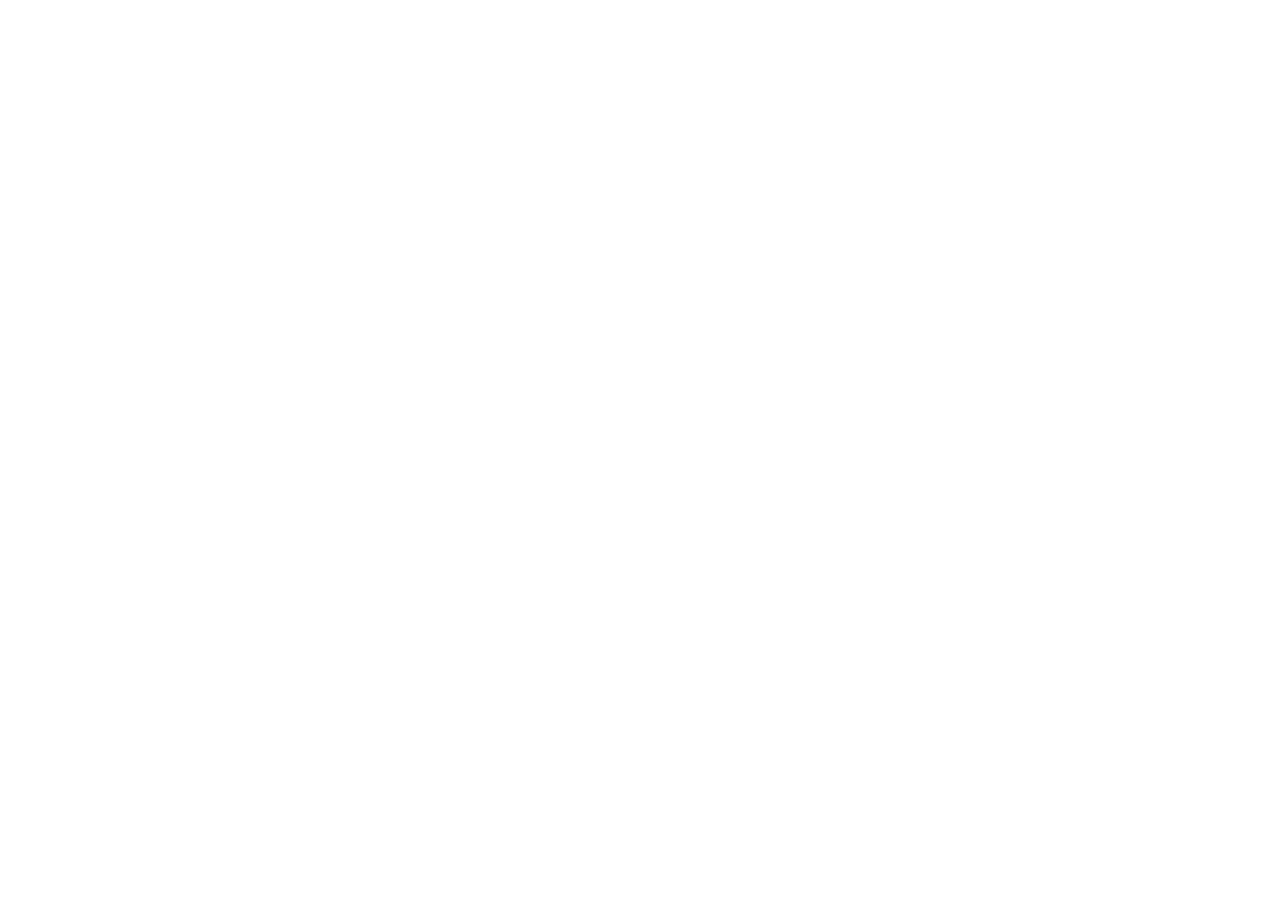
==== index.html @ 5fdcbad2 "Added project files" ====
<!DOCTYPE html>
<html lang="en">
<head>
    <meta charset="UTF-8">
    <meta http-equiv="X-UA-Compatible" content="IE=edge">
    <meta name="viewport" content="width=device-width, initial-scale=1.0">
    <title>Document</title>
</head>
<body>
    
</body>
</html>
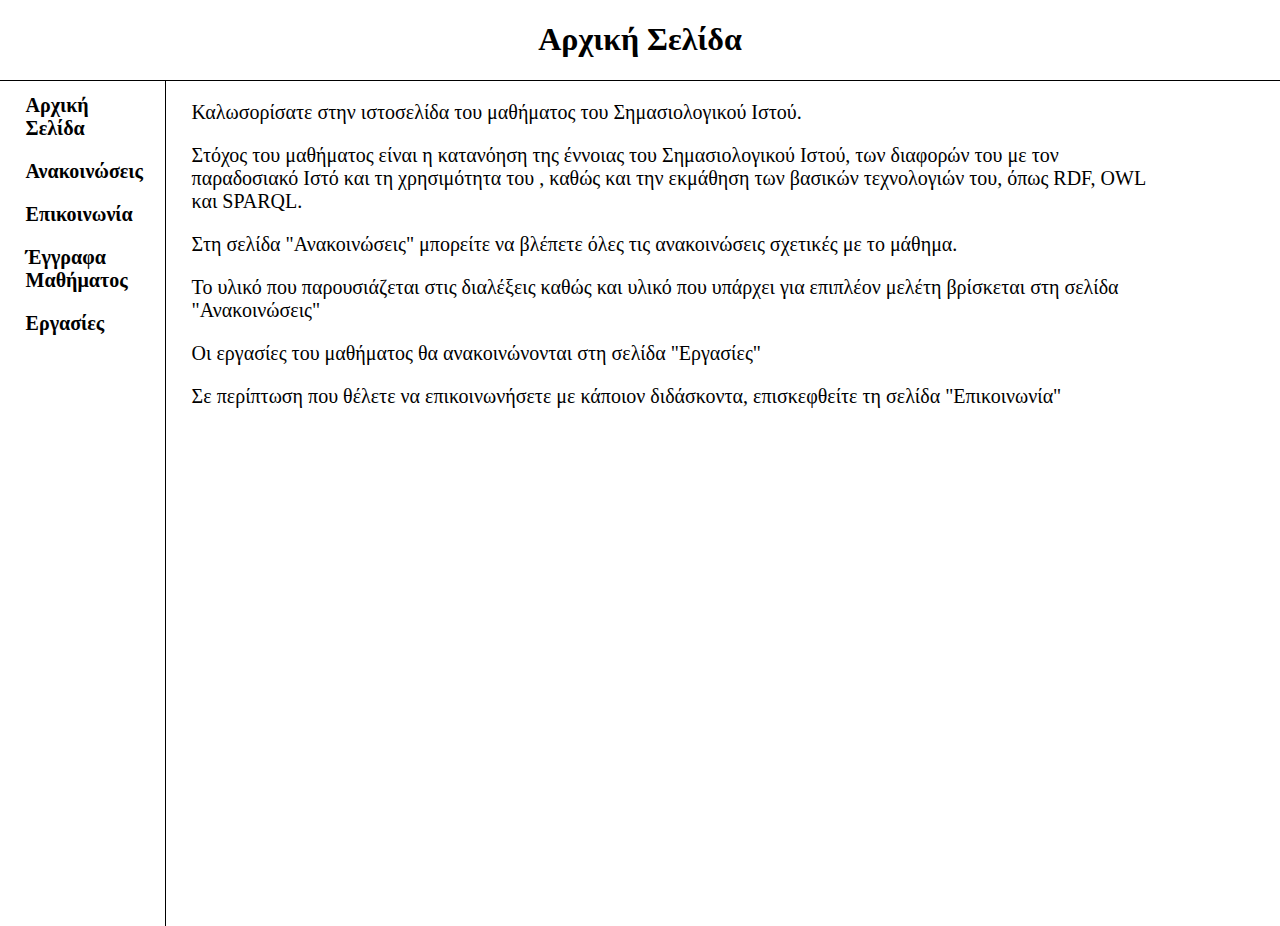
==== commit d3f0355c: "Added basic layout for pages, functioning links, and text in index page" ====
--- a/index.html
+++ b/index.html
@@ -4,9 +4,36 @@
     <meta charset="UTF-8">
     <meta http-equiv="X-UA-Compatible" content="IE=edge">
     <meta name="viewport" content="width=device-width, initial-scale=1.0">
-    <title>Document</title>
+    <link rel="stylesheet" href="styles.css">
+    <title>Αρχική Σελίδα</title>
 </head>
 <body>
     
+    <div class="main flex-column">
+
+        <div class="header"> <h1> Αρχική Σελίδα </h1> </div>
+        
+        <div class="content">
+            <div class="link-container flex-column">
+                <a class="link" href="#">Αρχική Σελίδα</a>
+                <a class="link" href="announcement.html">Ανακοινώσεις</a>
+                <a class="link" href="communication.html">Επικοινωνία</a>
+                <a class="link" href="documents.html">Έγγραφα Μαθήματος</a>
+                <a class="link" href="homework.html">Εργασίες</a>
+            </div>
+            
+            <div class="description-container">  
+                <p class="paragraph">Καλωσορίσατε στην ιστοσελίδα του μαθήματος του Σημασιολογικού Ιστού.</p>
+                <p>Στόχος του μαθήματος είναι η κατανόηση της έννοιας του Σημασιολογικού Ιστού, των διαφορών του με τον παραδοσιακό Ιστό και τη χρησιμότητα του
+                   , καθώς και την εκμάθηση των βασικών τεχνολογιών του, όπως RDF, OWL και SPARQL. </p>
+                <p>Στη σελίδα "Ανακοινώσεις" μπορείτε να βλέπετε όλες τις ανακοινώσεις σχετικές με το μάθημα.</p>
+                <p>Το υλικό που παρουσιάζεται στις διαλέξεις καθώς και υλικό που υπάρχει για επιπλέον μελέτη βρίσκεται στη σελίδα "Ανακοινώσεις"</p>
+                <p>Οι εργασίες του μαθήματος θα ανακοινώνονται στη σελίδα "Εργασίες"</p>
+                <p>Σε περίπτωση που θέλετε να επικοινωνήσετε με κάποιον διδάσκοντα, επισκεφθείτε τη σελίδα "Επικοινωνία"</p>
+                
+            </div>
+        </div>
+
+    </div>
 </body>
 </html>--- a/styles.css
+++ b/styles.css
@@ -0,0 +1,54 @@
+
+html, body {
+    background-color: white;
+    margin: 0;
+    height: 100%;
+}
+
+.flex-column {
+    display: flex;
+    flex-direction: column;
+}
+
+
+.content {
+    display: flex;
+    height: 100%;
+    flex-direction: row;
+}
+
+.header {
+    text-align: center;
+    margin: 0;
+    border-bottom: 1px solid black;
+}
+
+.main {
+    height: 100%;
+}
+
+.main-container {
+    
+}
+
+.link-container {
+    border-right: 1px solid black;
+    height: 100%;
+    padding: 1%;
+    padding-left: 2%;
+    width: 20%;
+}
+
+.link {
+    color: black;
+    font-size: 20px;
+    font-weight: bold;
+    margin-bottom: 20px;
+    text-decoration: none;
+}
+
+.description-container {
+    font-size: 20px;
+    padding-left: 2%;
+    padding-right: 10%;
+}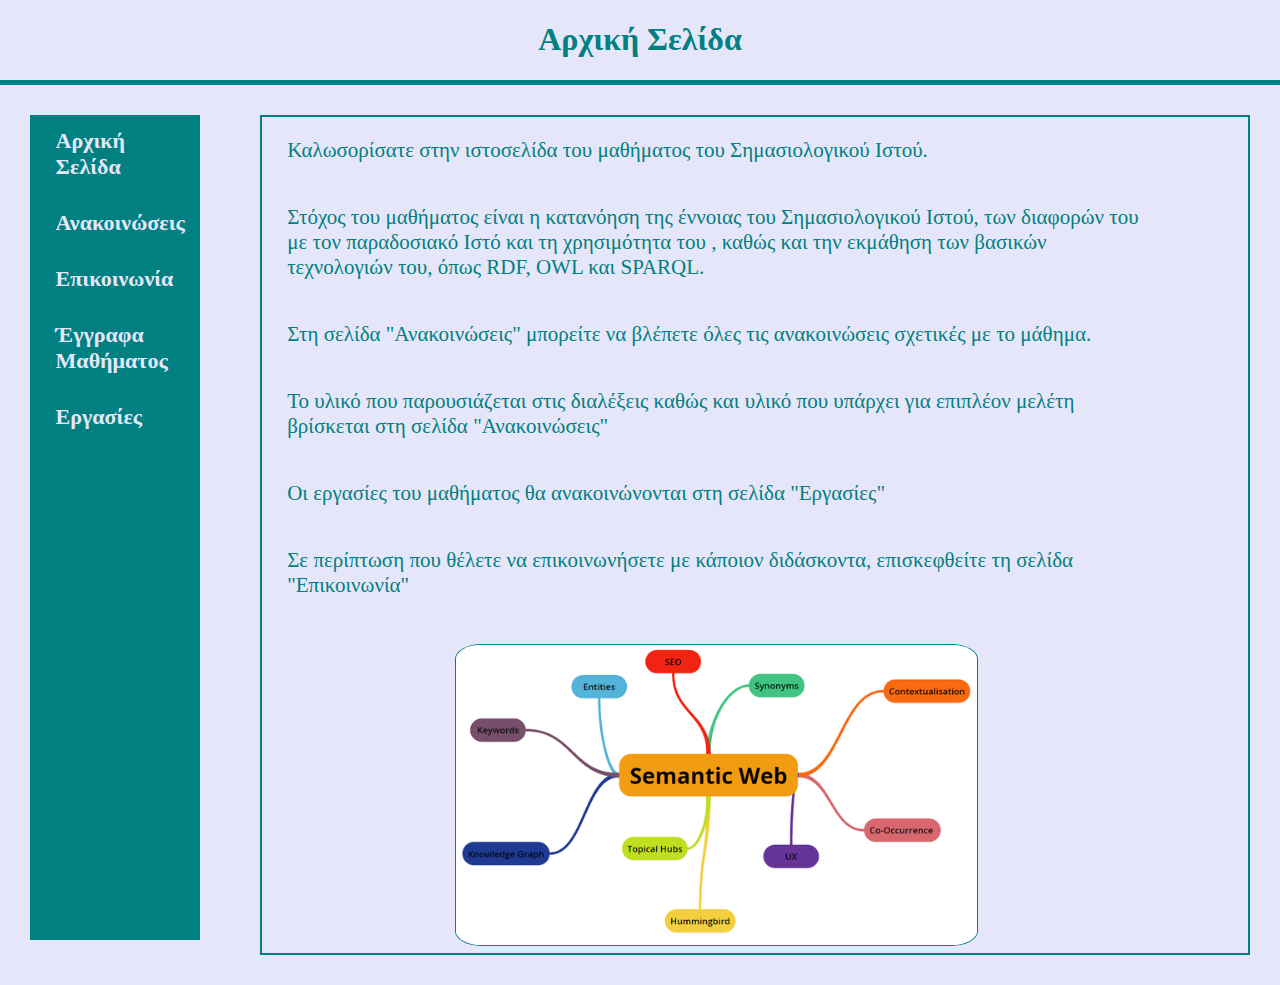
==== commit 3659f92d: "Home page done (?)" ====
--- a/index.html
+++ b/index.html
@@ -11,7 +11,7 @@
     
     <div class="main flex-column">
 
-        <div class="header"> <h1> Αρχική Σελίδα </h1> </div>
+        <div class="header teal-text"> <h1> Αρχική Σελίδα </h1> </div>
         
         <div class="content">
             <div class="link-container flex-column">
@@ -22,7 +22,7 @@
                 <a class="link" href="homework.html">Εργασίες</a>
             </div>
             
-            <div class="description-container">  
+            <div class="description-container flex-column teal-text">  
                 <p class="paragraph">Καλωσορίσατε στην ιστοσελίδα του μαθήματος του Σημασιολογικού Ιστού.</p>
                 <p>Στόχος του μαθήματος είναι η κατανόηση της έννοιας του Σημασιολογικού Ιστού, των διαφορών του με τον παραδοσιακό Ιστό και τη χρησιμότητα του
                    , καθώς και την εκμάθηση των βασικών τεχνολογιών του, όπως RDF, OWL και SPARQL. </p>
@@ -31,6 +31,11 @@
                 <p>Οι εργασίες του μαθήματος θα ανακοινώνονται στη σελίδα "Εργασίες"</p>
                 <p>Σε περίπτωση που θέλετε να επικοινωνήσετε με κάποιον διδάσκοντα, επισκεφθείτε τη σελίδα "Επικοινωνία"</p>
                 
+                <br>
+                <div class="img">
+                    <a href="#"><img src="Semantic-Web-Explained.png" height="300" alt=""></a>
+                </div>
+                
             </div>
         </div>
 
--- a/styles.css
+++ b/styles.css
@@ -1,8 +1,19 @@
 
 html, body {
-    background-color: white;
+    background-color: lavender;
     margin: 0;
     height: 100%;
+}
+
+.img {
+    margin: auto;
+    margin-top: 0;
+    margin-bottom: 20px;
+}
+
+img {
+    border: 1px solid teal;
+    border-radius: 5%;
 }
 
 .flex-column {
@@ -20,7 +31,7 @@
 .header {
     text-align: center;
     margin: 0;
-    border-bottom: 1px solid black;
+    border-bottom: 5px solid teal;
 }
 
 .main {
@@ -32,23 +43,32 @@
 }
 
 .link-container {
-    border-right: 1px solid black;
-    height: 100%;
+    border-right: 2px solid teal;
+    background-color: teal;
+    height: 800px;
+    margin: 30px;
     padding: 1%;
     padding-left: 2%;
-    width: 20%;
+    width: 22%;
 }
 
 .link {
-    color: black;
-    font-size: 20px;
+    color: lavender;
+    font-size: 22px;
     font-weight: bold;
-    margin-bottom: 20px;
+    margin-bottom: 30px;
     text-decoration: none;
 }
 
 .description-container {
-    font-size: 20px;
+    border: 2px solid teal;
+    font-size: 21px;
+    margin: 30px;
+    height: auto;
     padding-left: 2%;
-    padding-right: 10%;
+    padding-right: 8%;
+}
+
+.teal-text {
+    color: teal;
 }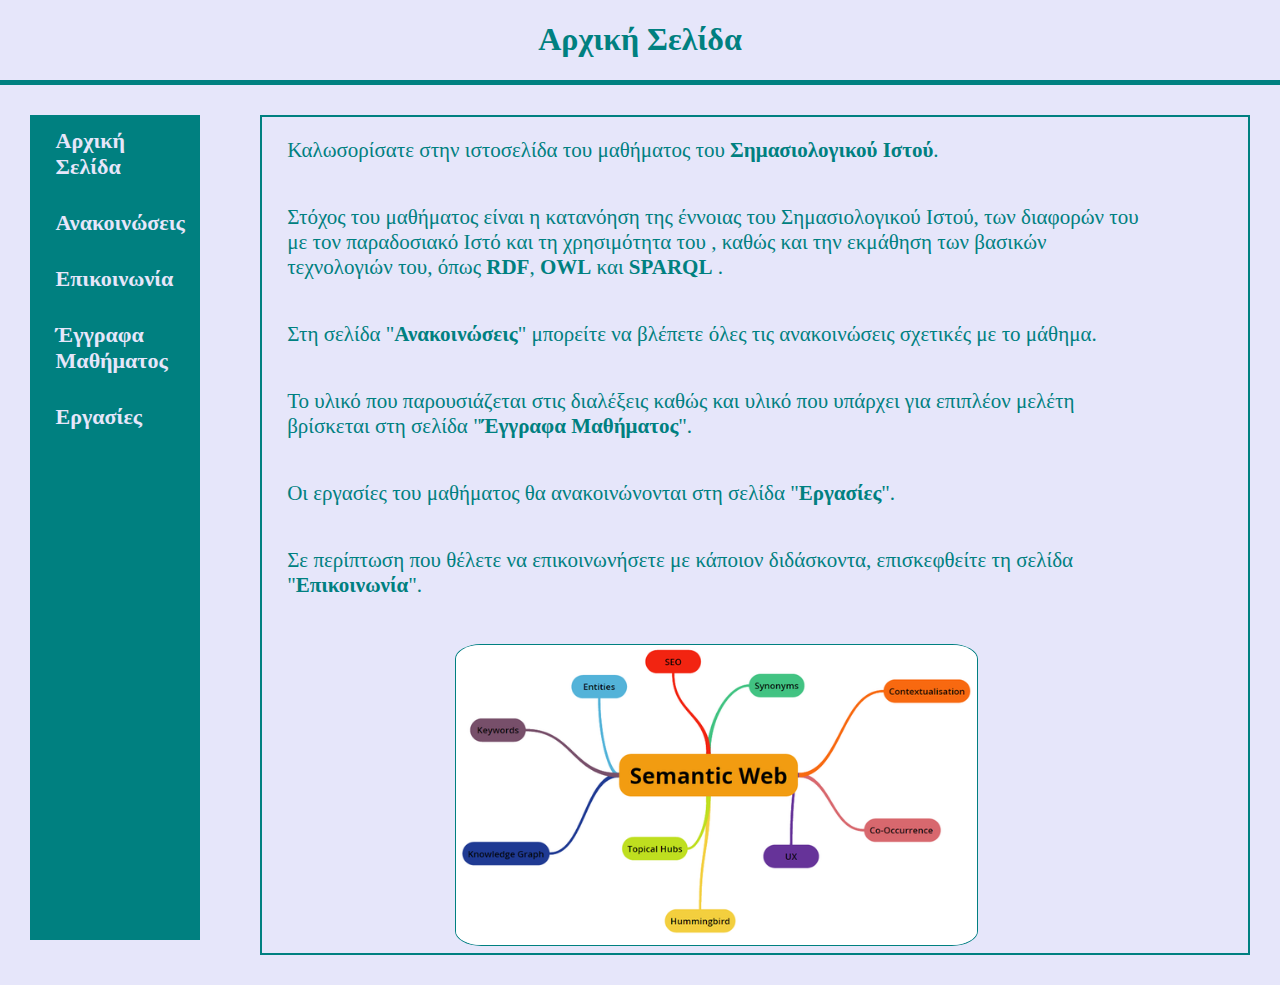
==== commit 4cc28c47: "Announcements page" ====
--- a/index.html
+++ b/index.html
@@ -23,13 +23,13 @@
             </div>
             
             <div class="description-container flex-column teal-text">  
-                <p class="paragraph">Καλωσορίσατε στην ιστοσελίδα του μαθήματος του Σημασιολογικού Ιστού.</p>
+                <p class="paragraph">Καλωσορίσατε στην ιστοσελίδα του μαθήματος του <strong>Σημασιολογικού Ιστού</strong>.</p>
                 <p>Στόχος του μαθήματος είναι η κατανόηση της έννοιας του Σημασιολογικού Ιστού, των διαφορών του με τον παραδοσιακό Ιστό και τη χρησιμότητα του
-                   , καθώς και την εκμάθηση των βασικών τεχνολογιών του, όπως RDF, OWL και SPARQL. </p>
-                <p>Στη σελίδα "Ανακοινώσεις" μπορείτε να βλέπετε όλες τις ανακοινώσεις σχετικές με το μάθημα.</p>
-                <p>Το υλικό που παρουσιάζεται στις διαλέξεις καθώς και υλικό που υπάρχει για επιπλέον μελέτη βρίσκεται στη σελίδα "Ανακοινώσεις"</p>
-                <p>Οι εργασίες του μαθήματος θα ανακοινώνονται στη σελίδα "Εργασίες"</p>
-                <p>Σε περίπτωση που θέλετε να επικοινωνήσετε με κάποιον διδάσκοντα, επισκεφθείτε τη σελίδα "Επικοινωνία"</p>
+                   , καθώς και την εκμάθηση των βασικών τεχνολογιών του, όπως <strong>RDF</strong>, <strong>OWL</strong> και <strong>SPARQL</strong> . </p>
+                <p>Στη σελίδα "<strong>Ανακοινώσεις</strong>" μπορείτε να βλέπετε όλες τις ανακοινώσεις σχετικές με το μάθημα.</p>
+                <p>Το υλικό που παρουσιάζεται στις διαλέξεις καθώς και υλικό που υπάρχει για επιπλέον μελέτη βρίσκεται στη σελίδα "<strong>Έγγραφα Μαθήματος</strong>".</p>
+                <p>Οι εργασίες του μαθήματος θα ανακοινώνονται στη σελίδα "<strong>Εργασίες</strong>".</p>
+                <p>Σε περίπτωση που θέλετε να επικοινωνήσετε με κάποιον διδάσκοντα, επισκεφθείτε τη σελίδα "<strong>Επικοινωνία</strong>".</p>
                 
                 <br>
                 <div class="img">
--- a/styles.css
+++ b/styles.css
@@ -3,6 +3,11 @@
     background-color: lavender;
     margin: 0;
     height: 100%;
+}
+
+h2 {
+    color: teal;
+    margin: 15px 0;
 }
 
 .img {
@@ -29,6 +34,7 @@
 }
 
 .header {
+    color: teal;
     text-align: center;
     margin: 0;
     border-bottom: 5px solid teal;
@@ -71,4 +77,26 @@
 
 .teal-text {
     color: teal;
+}
+
+
+/* Announcments */
+
+.announcement {
+    color: teal;
+    padding: 10px;
+}
+
+.announcement-heading {
+    padding-bottom: 5px;
+}
+
+.announcement-content {
+    border-bottom: 5px solid teal;
+    padding-left: 5%;
+}
+
+.teal-link {
+    color: teal;
+    font-weight: bold;
 }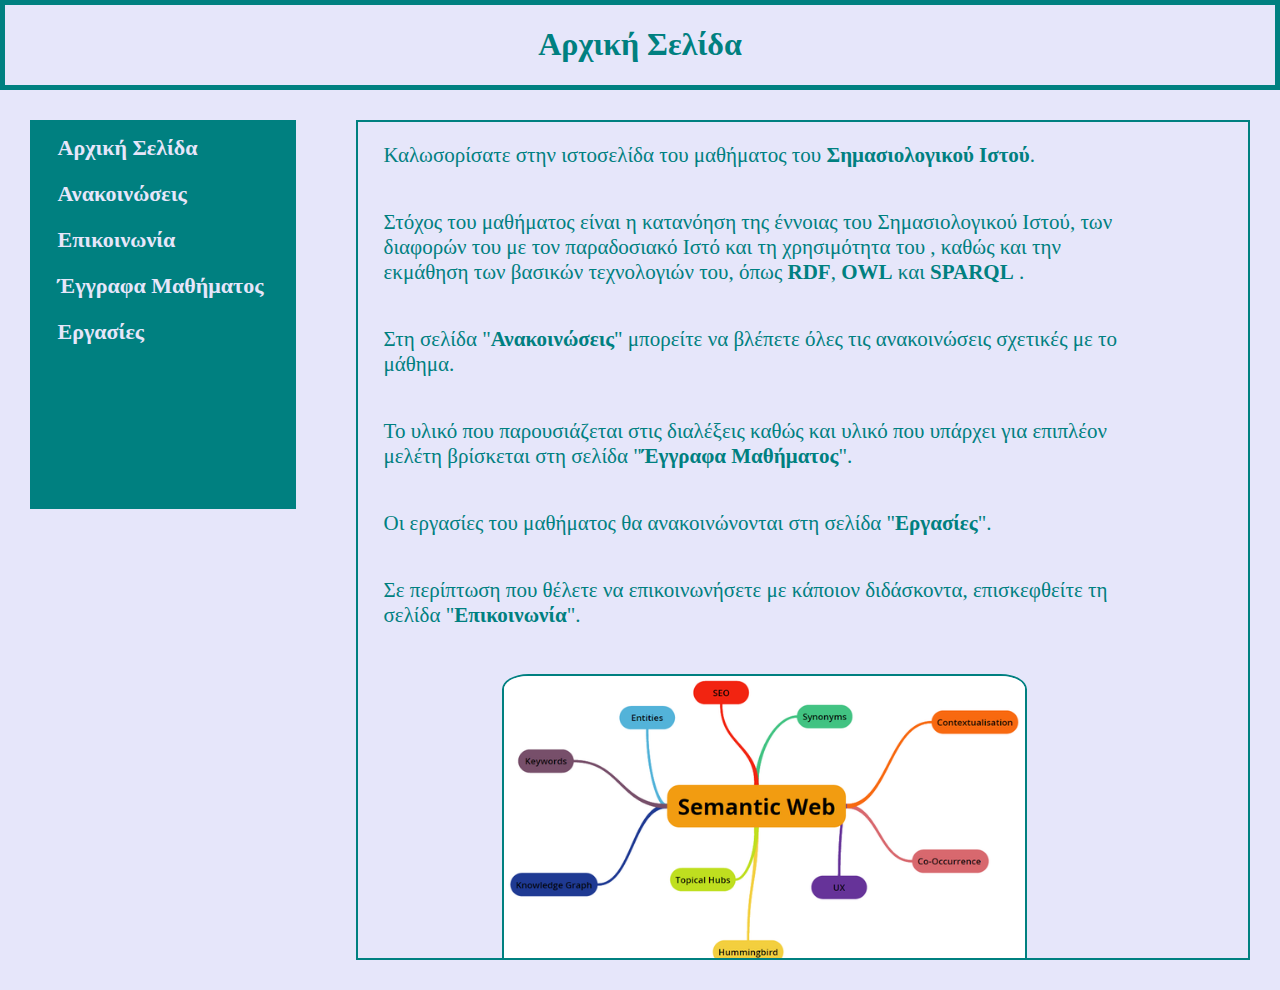
==== commit cc1c6e47: "CSS code refactoring, added documentation" ====
--- a/index.html
+++ b/index.html
@@ -11,18 +11,18 @@
     
     <div class="main flex-column">
 
-        <div class="header teal-text"> <h1> Αρχική Σελίδα </h1> </div>
+        <div class="header teal big-border"> <h1> Αρχική Σελίδα </h1> </div>
         
         <div class="content">
-            <div class="link-container flex-column">
-                <a class="link" href="#">Αρχική Σελίδα</a>
-                <a class="link" href="announcement.html">Ανακοινώσεις</a>
-                <a class="link" href="communication.html">Επικοινωνία</a>
-                <a class="link" href="documents.html">Έγγραφα Μαθήματος</a>
-                <a class="link" href="homework.html">Εργασίες</a>
+            <div class="link-container flex-column thin-border">
+                <a class="link lavender mb"" href="#">Αρχική Σελίδα</a>
+                <a class="link lavender mb"" href="announcement.html">Ανακοινώσεις</a>
+                <a class="link lavender mb"" href="communication.html">Επικοινωνία</a>
+                <a class="link lavender mb"" href="documents.html">Έγγραφα Μαθήματος</a>
+                <a class="link lavender mb"" href="homework.html">Εργασίες</a>
             </div>
             
-            <div class="description-container flex-column teal-text">  
+            <div class="description-container flex-column teal thin-border">  
                 <p class="paragraph">Καλωσορίσατε στην ιστοσελίδα του μαθήματος του <strong>Σημασιολογικού Ιστού</strong>.</p>
                 <p>Στόχος του μαθήματος είναι η κατανόηση της έννοιας του Σημασιολογικού Ιστού, των διαφορών του με τον παραδοσιακό Ιστό και τη χρησιμότητα του
                    , καθώς και την εκμάθηση των βασικών τεχνολογιών του, όπως <strong>RDF</strong>, <strong>OWL</strong> και <strong>SPARQL</strong> . </p>
@@ -33,7 +33,7 @@
                 
                 <br>
                 <div class="img">
-                    <a href="#"><img src="Semantic-Web-Explained.png" height="300" alt=""></a>
+                    <a href="#"><img class="thin-border" src="Semantic-Web-Explained.png" height="300" alt=""></a>
                 </div>
                 
             </div>
--- a/styles.css
+++ b/styles.css
@@ -6,7 +6,6 @@
 }
 
 h2 {
-    color: teal;
     margin: 15px 0;
 }
 
@@ -17,8 +16,19 @@
 }
 
 img {
-    border: 1px solid teal;
     border-radius: 5%;
+}
+
+.thin-border {
+    border: 2px solid teal;
+}
+
+.big-border {
+    border: 5px solid teal;
+}
+
+.flex {
+    display: flex;
 }
 
 .flex-column {
@@ -26,6 +36,22 @@
     flex-direction: column;
 }
 
+.teal {
+    color: teal;
+}
+
+.lavender {
+    color: lavender;
+}
+
+.bold {
+    font-weight: bold;
+}
+
+.left100 {
+    position: relative;
+    left: 100px;
+}
 
 .content {
     display: flex;
@@ -34,24 +60,17 @@
 }
 
 .header {
-    color: teal;
     text-align: center;
     margin: 0;
-    border-bottom: 5px solid teal;
 }
 
 .main {
     height: 100%;
 }
 
-.main-container {
-    
-}
-
 .link-container {
-    border-right: 2px solid teal;
     background-color: teal;
-    height: 800px;
+    height: 40%;
     margin: 30px;
     padding: 1%;
     padding-left: 2%;
@@ -59,7 +78,6 @@
 }
 
 .link {
-    color: lavender;
     font-size: 22px;
     font-weight: bold;
     margin-bottom: 30px;
@@ -67,23 +85,22 @@
 }
 
 .description-container {
-    border: 2px solid teal;
     font-size: 21px;
     margin: 30px;
     height: auto;
+    overflow-x: hidden;
+    overflow-y: auto;
     padding-left: 2%;
     padding-right: 8%;
+    width: 75%;
 }
 
-.teal-text {
-    color: teal;
-}
+
 
 
 /* Announcments */
 
 .announcement {
-    color: teal;
     padding: 10px;
 }
 
@@ -92,11 +109,67 @@
 }
 
 .announcement-content {
-    border-bottom: 5px solid teal;
     padding-left: 5%;
 }
 
-.teal-link {
-    color: teal;
+
+
+.top {
+    text-align: right;
+    padding-top: 5%;
+    padding-right: 11%;
+}
+
+
+.label {
+    margin: 5px;
+}
+
+.inputs-container {
+    width: 45%;
+}
+
+.input {
+    margin: 5px;
+    margin-left: 15px;
+}
+
+.input:last-child {
+    margin-bottom: 20px;
+}
+
+.button-container {
+    display: flex;
+    justify-content: center;
+    align-items: center;
+    width: 40%;
+    margin-left: 30px;
+}
+
+.button {
+    border-radius: 50%;
+    font-size: 18px;
+    width: 30%;
+    height: 30%;
+}
+
+.button:hover {
+    cursor: pointer;
+}
+
+.m0 {
+    margin: 0;
+}
+
+.mb {
+    margin-bottom: 20px;
+}
+
+.ml {
+    margin-left: 40px;
+}
+
+.important-text {
+    color: rgb(133, 50, 50);
     font-weight: bold;
 }